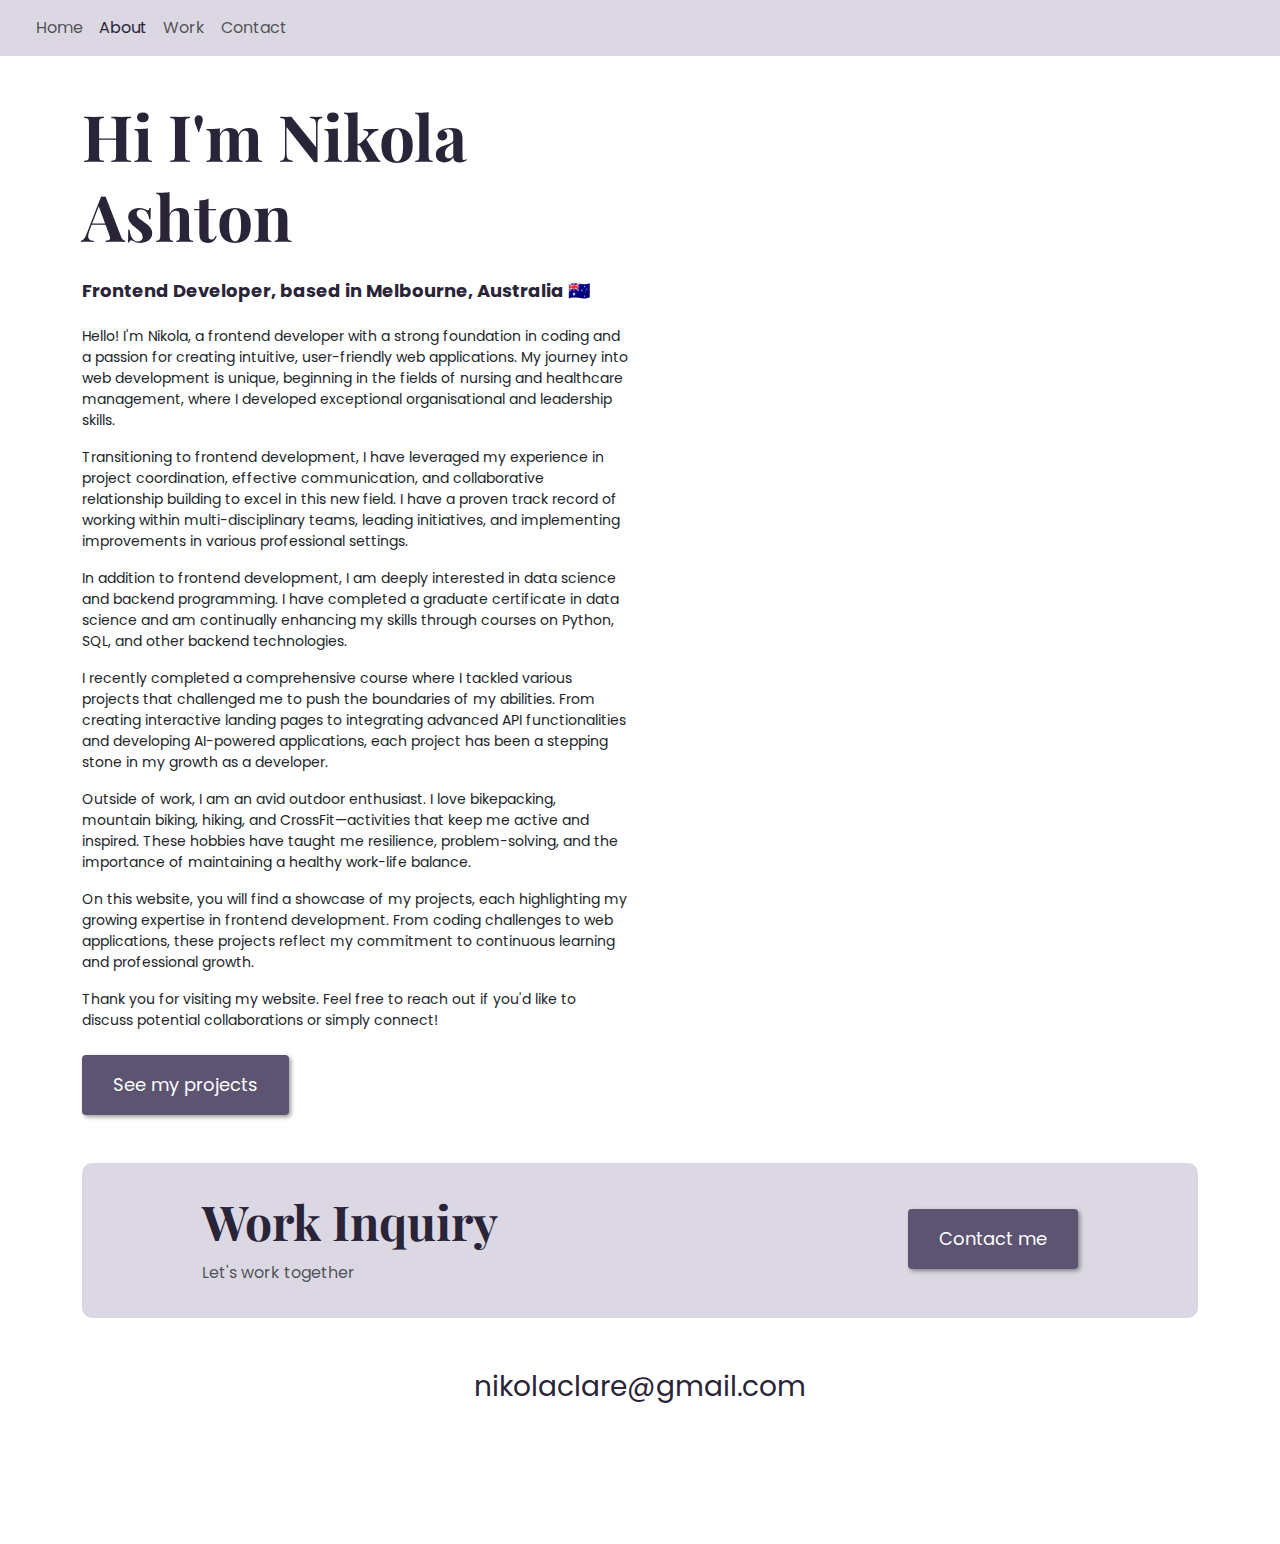
==== about.html @ 2be753b1 "Fixed nav bar to top and edited margins" ====
<!DOCTYPE html>
<html lang="en">

  <head>
    <meta charset="UTF-8">
    <meta name="viewport" content="width=device-width, initial-scale=1.0">
    <title>Document</title>

    <link href="https://cdn.jsdelivr.net/npm/bootstrap@5.3.3/dist/css/bootstrap.min.css" rel="stylesheet"
      integrity="sha384-QWTKZyjpPEjISv5WaRU9OFeRpok6YctnYmDr5pNlyT2bRjXh0JMhjY6hW+ALEwIH" crossorigin="anonymous">
    <link rel="preconnect" href="https://fonts.googleapis.com">
    <link rel="preconnect" href="https://fonts.gstatic.com" crossorigin>
    <link
      href="https://fonts.googleapis.com/css2?family=Playfair+Display:ital,wght@0,400..900;1,400..900&family=Poppins:ital,wght@0,100;0,200;0,300;0,400;0,500;0,600;0,700;0,800;0,900;1,100;1,200;1,300;1,400;1,500;1,600;1,700;1,800;1,900&display=swap"
      rel="stylesheet">
    <link rel="stylesheet" href="styles/app.css">

    <script src="https://cdn.jsdelivr.net/npm/bootstrap@5.3.3/dist/js/bootstrap.bundle.min.js"
      integrity="sha384-YvpcrYf0tY3lHB60NNkmXc5s9fDVZLESaAA55NDzOxhy9GkcIdslK1eN7N6jIeHz"
      crossorigin="anonymous"></script>
    <script src="https://kit.fontawesome.com/2a27fbf29f.js" crossorigin="anonymous"></script>

  </head>

  <body>
    <nav class="navbar fixed-top navbar-expand-lg navbar-light">
      <div class="container-fluid">
        <a class="navbar-brand" href="/"><i class="fa-solid fa-house"></i></a>
        <button class="navbar-toggler" type="button" data-bs-toggle="collapse" data-bs-target="#navbarNav"
          aria-controls="navbarNav" aria-expanded="false" aria-label="Toggle navigation">
          <span class="navbar-toggler-icon"></span>
        </button>
        <div class="collapse navbar-collapse" id="navbarNav">
          <ul class="navbar-nav">
            <li class="nav-item">
              <a class="nav-link" aria-current="page" href="/">Home</a>
            </li>
            <li class="nav-item">
              <a class="nav-link active" aria-current="page" href="/about.html">About</a>
            </li>
            <li class="nav-item">
              <a class="nav-link" href="/work.html">Work</a>
            </li>
            <li class="nav-item">
              <a class="nav-link" href="/contact.html">Contact</a>
            </li>
          </ul>
        </div>
      </div>
    </nav>
    <div class="content-container container mt-5">
      <div class="row">
        <div class="col-lg-6 mt-5">
          <div class="content">
            <h1 class="mb-4">
              Hi I'm Nikola Ashton
            </h1>
            <h2 class="mb-4">
              Frontend Developer, based in Melbourne, Australia 🇦🇺
            </h2>
            <p>
              Hello! I'm Nikola, a frontend developer with a strong foundation in coding and a passion for creating intuitive,
              user-friendly web applications. My journey into web development is unique, beginning in the fields of nursing and
              healthcare management, where I developed exceptional organisational and leadership skills.
            </p>
            <p>
              Transitioning to frontend development, I have leveraged my experience in project coordination, effective communication,
              and collaborative relationship building to excel in this new field. I have a proven track record of working within
              multi-disciplinary teams, leading initiatives, and implementing improvements in various professional settings.
            </p>
            <p>
              In addition to frontend development, I am deeply interested in data science and backend programming. I have completed a
              graduate certificate in data science and am continually enhancing my skills through courses on Python, SQL, and other
              backend technologies.
            </p>
            <p>
              I recently completed a comprehensive course where I tackled various projects that challenged me to push the boundaries
              of my abilities. From creating interactive landing pages to integrating advanced API functionalities and developing
              AI-powered applications, each project has been a stepping stone in my growth as a developer.
            </p>
            <p>
              Outside of work, I am an avid outdoor enthusiast. I love bikepacking, mountain biking, hiking, and
              CrossFit—activities
              that keep me active and inspired. These hobbies have taught me resilience, problem-solving, and the
              importance of
              maintaining a healthy work-life balance.
            </p>
            <p>
              On this website, you will find a showcase of my projects, each highlighting my growing expertise in
              frontend
              development. From coding challenges to web applications, these projects reflect my commitment to
              continuous learning and
              professional growth.
            </p>
            <p>
              Thank you for visiting my website. Feel free to reach out if you'd like to discuss potential
              collaborations or simply connect!
            </p>
            <a href="#" class="btn btn-branding mt-2">See my projects</a>
          </div>
        </div>
        <div class="col-lg-6 mt-5">
          <img src="images/headshot.png" alt="" class="img-fluid">
        </div>
      </div>
    </div>
    <div class="container mt-5">
      <div class="contact-box d-flex justify-content-between mb-5 d-none d-md-flex">
        <div>
          <h3>
            Work Inquiry
          </h3>
          <p class="text-muted">
            Let's work together
          </p>
        </div>
        <div>
          <a href="" class="btn btn-branding mt-3">Contact me</a>
        </div>
      </div>
      <footer class="text-center mb-5">
        <a href="mailto:nikolaclare@gmail.com" class="email-link">nikolaclare@gmail.com</a>
        <div class="social-links d-flex justify-content-center mt-3">
          <a href="https://github.com/nikolaclare" target="_blank"><i class="fa-brands fa-square-instagram"></i></a>
          <a href="https://github.com/nikolaclare" target="_blank"><i class="fa-brands fa-square-github"></i></a>
          <a href="https://www.linkedin.com/in/nikola-ashton/" target="_blank"><i class="fa-brands fa-linkedin"></i></a>
        </div>
      </footer>
    </div>
  </body>

</html>
---- styles/app.css ----
:root {
  --heading-font-family: "Playfair Display", serif;
  --default-font-family: "Poppins", sans-serif;
  --branding-color: #5c5470;
  --secondary-color: #dbd8e3;
  --third-color: #352f44;
  --fourth-color: #2a2438;
}

body {
  font-family: var(--default-font-family);
}

nav {
  background-color: var(--secondary-color);
}

h1, h2, h3, h4, h5, h6 {
  font-family: var(--heading-font-family);
  color: var(--fourth-color);
  font-weight: bold;
}

h1 {
  font-size: 96px;
  line-height: 1.5;
}

h2 {
  font-size: 64px;
}

h3 {
  font-size: 48px;
}

p {
  font-weight: normal;
  font-size: 16px;
  line-height: 30px;
}

img {
  border-radius: 10px;
}

footer .email-link {
  color: var(--fourth-color);
  font-size: 28px;
  text-decoration: none;
  transition: all 100ms ease-in-out;
}

footer .email-link:hover {
  color: var(--branding-color);
}

footer .fa-brands {
  font-size: 48px;
  color: var(--branding-color);
  margin: 0 20px;
  transition: all 100ms ease-in-out;
}

footer .fa-brands:hover {
  color: var(--secondary-color);
}

.active {
  color:var(--fourth-color) !important;
}

.fa-house {
  color: var(--fourth-color);
}

.hero {
  background-color: var(--secondary-color);
  text-align: center;
  padding: 160px 20px;
}

.hero p {
  font-size: 36px;
  font-weight: bold;
  color: var(--third-color);
  margin: 0;
}

.hero h2 {
  font-size: 24px;
  color: var(--third-color);
  line-height: 1.5;
  font-weight: normal;
  font-family: var(--heading-font-family);
}

.btn-branding {
  background-color: var(--branding-color);
  color: white;
  font-weight: medium;
  font-size: 18px;
  border-radius: 4px;
  padding: 15px 30px;
  line-height: 28px;
  box-shadow: 2px 2px 4px rgba(0, 0, 0, 0.4);
  transition: all 100ms ease-in-out;
}

:hover.btn-branding {
  background-color: var(--fourth-color);
  color: var(--secondary-color);
  border: 1px solid var(--fourth-color);
  border-radius: 4px;
  font-size: 18px;
  line-height: 28px;
  padding: 15px 30px;
}

.btn-branding-outline {
  color: var(--branding-color);
  border: 1px solid var(--branding-color);
  border-radius: 4px;
  font-size: 18px;
  line-height: 28px;
  padding: 15px 30px;
  box-shadow: 2px 2px 4px rgba(0, 0, 0, 0.4);
  transition: all 100ms ease-in-out;
}

:hover.btn-branding-outline {
  background-color: var(--third-color);
  color: var(--secondary-color);
  font-weight: medium;
  font-size: 18px;
  border-radius: 4px;
  padding: 15px 30px;
  line-height: 28px;
}

.content-container {
  margin-top: 100px;
}

.content h1 {
  font-size: 64px;
  line-height: 80px;
}

.content h2 {
  font-size: 18px;
  font-family: var(--default-font-family);
}

.content h3 {
  font-family: var(--default-font-family);
  font-size: 24px;
  line-height: 1.5;
}

.content p {
  font-size: 14px;
  line-height: 1.5;
}

.content .skills-used {
  font-size: 14px;
}

.contact-box {
  background-color: var(--secondary-color);
  padding: 30px 120px;
  border-radius: 10px;
}

.contact-box p {
  margin: 0;
}

@media (max-width: 900px) {
  h1, .content h1 {
    font-size: 48px;
    line-height: 1;
  }
  h2 {
    font-size: 32px;
    margin-top: 18px;
  }
  .hero {
    padding: 80px 20px;
  }
  .hero p {
    font-size : 18px;
    font-weight: normal;
  }
  .project-description {
    padding-bottom: 60px;
    text-align: center;
  }
  .content {
    text-align: center;
    padding-bottom: 60px;
  }
  .skills-used li {
    list-style-type: none;
  }
}
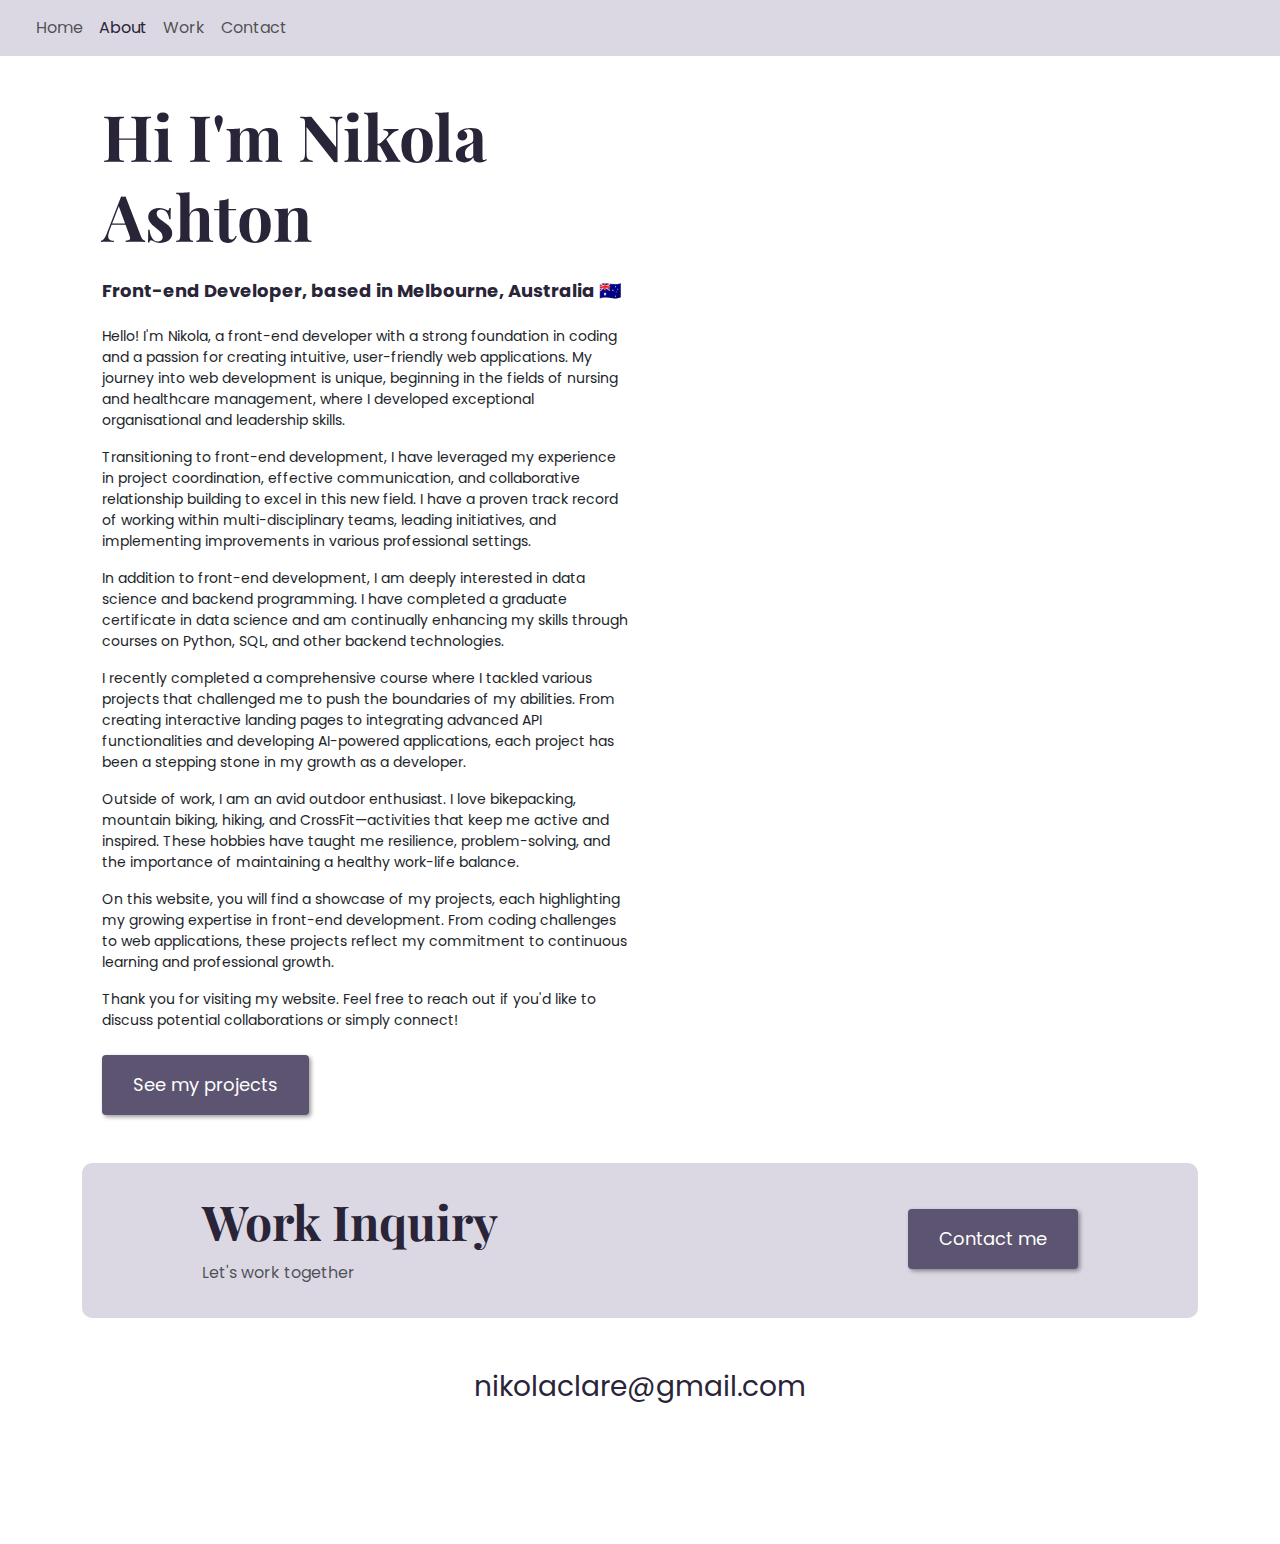
==== commit b4f5fa4f: "Fixed spelling and padding, remove instagram link" ====
--- a/about.html
+++ b/about.html
@@ -56,20 +56,20 @@
               Hi I'm Nikola Ashton
             </h1>
             <h2 class="mb-4">
-              Frontend Developer, based in Melbourne, Australia 🇦🇺
+              Front-end Developer, based in Melbourne, Australia 🇦🇺
             </h2>
             <p>
-              Hello! I'm Nikola, a frontend developer with a strong foundation in coding and a passion for creating intuitive,
+              Hello! I'm Nikola, a front-end developer with a strong foundation in coding and a passion for creating intuitive,
               user-friendly web applications. My journey into web development is unique, beginning in the fields of nursing and
               healthcare management, where I developed exceptional organisational and leadership skills.
             </p>
             <p>
-              Transitioning to frontend development, I have leveraged my experience in project coordination, effective communication,
+              Transitioning to front-end development, I have leveraged my experience in project coordination, effective communication,
               and collaborative relationship building to excel in this new field. I have a proven track record of working within
               multi-disciplinary teams, leading initiatives, and implementing improvements in various professional settings.
             </p>
             <p>
-              In addition to frontend development, I am deeply interested in data science and backend programming. I have completed a
+              In addition to front-end development, I am deeply interested in data science and backend programming. I have completed a
               graduate certificate in data science and am continually enhancing my skills through courses on Python, SQL, and other
               backend technologies.
             </p>
@@ -87,7 +87,7 @@
             </p>
             <p>
               On this website, you will find a showcase of my projects, each highlighting my growing expertise in
-              frontend
+              front-end
               development. From coding challenges to web applications, these projects reflect my commitment to
               continuous learning and
               professional growth.
@@ -96,7 +96,7 @@
               Thank you for visiting my website. Feel free to reach out if you'd like to discuss potential
               collaborations or simply connect!
             </p>
-            <a href="#" class="btn btn-branding mt-2">See my projects</a>
+            <a href="/work.html" class="btn btn-branding mt-2">See my projects</a>
           </div>
         </div>
         <div class="col-lg-6 mt-5">
@@ -121,7 +121,6 @@
       <footer class="text-center mb-5">
         <a href="mailto:nikolaclare@gmail.com" class="email-link">nikolaclare@gmail.com</a>
         <div class="social-links d-flex justify-content-center mt-3">
-          <a href="https://github.com/nikolaclare" target="_blank"><i class="fa-brands fa-square-instagram"></i></a>
           <a href="https://github.com/nikolaclare" target="_blank"><i class="fa-brands fa-square-github"></i></a>
           <a href="https://www.linkedin.com/in/nikola-ashton/" target="_blank"><i class="fa-brands fa-linkedin"></i></a>
         </div>
--- a/styles/app.css
+++ b/styles/app.css
@@ -70,6 +70,17 @@
   color:var(--fourth-color) !important;
 }
 
+.contact-link {
+  color: var(--branding-color);
+  font-size: 18px;
+  text-decoration: none;
+  transition: all 100ms ease-in-out;
+}
+
+.contact-link:hover {
+  color: var(--fourth-color);
+}
+
 .fa-house {
   color: var(--fourth-color);
 }
@@ -142,6 +153,10 @@
   margin-top: 100px;
 }
 
+.content {
+  margin-left: 20px;
+}
+
 .content h1 {
   font-size: 64px;
   line-height: 80px;
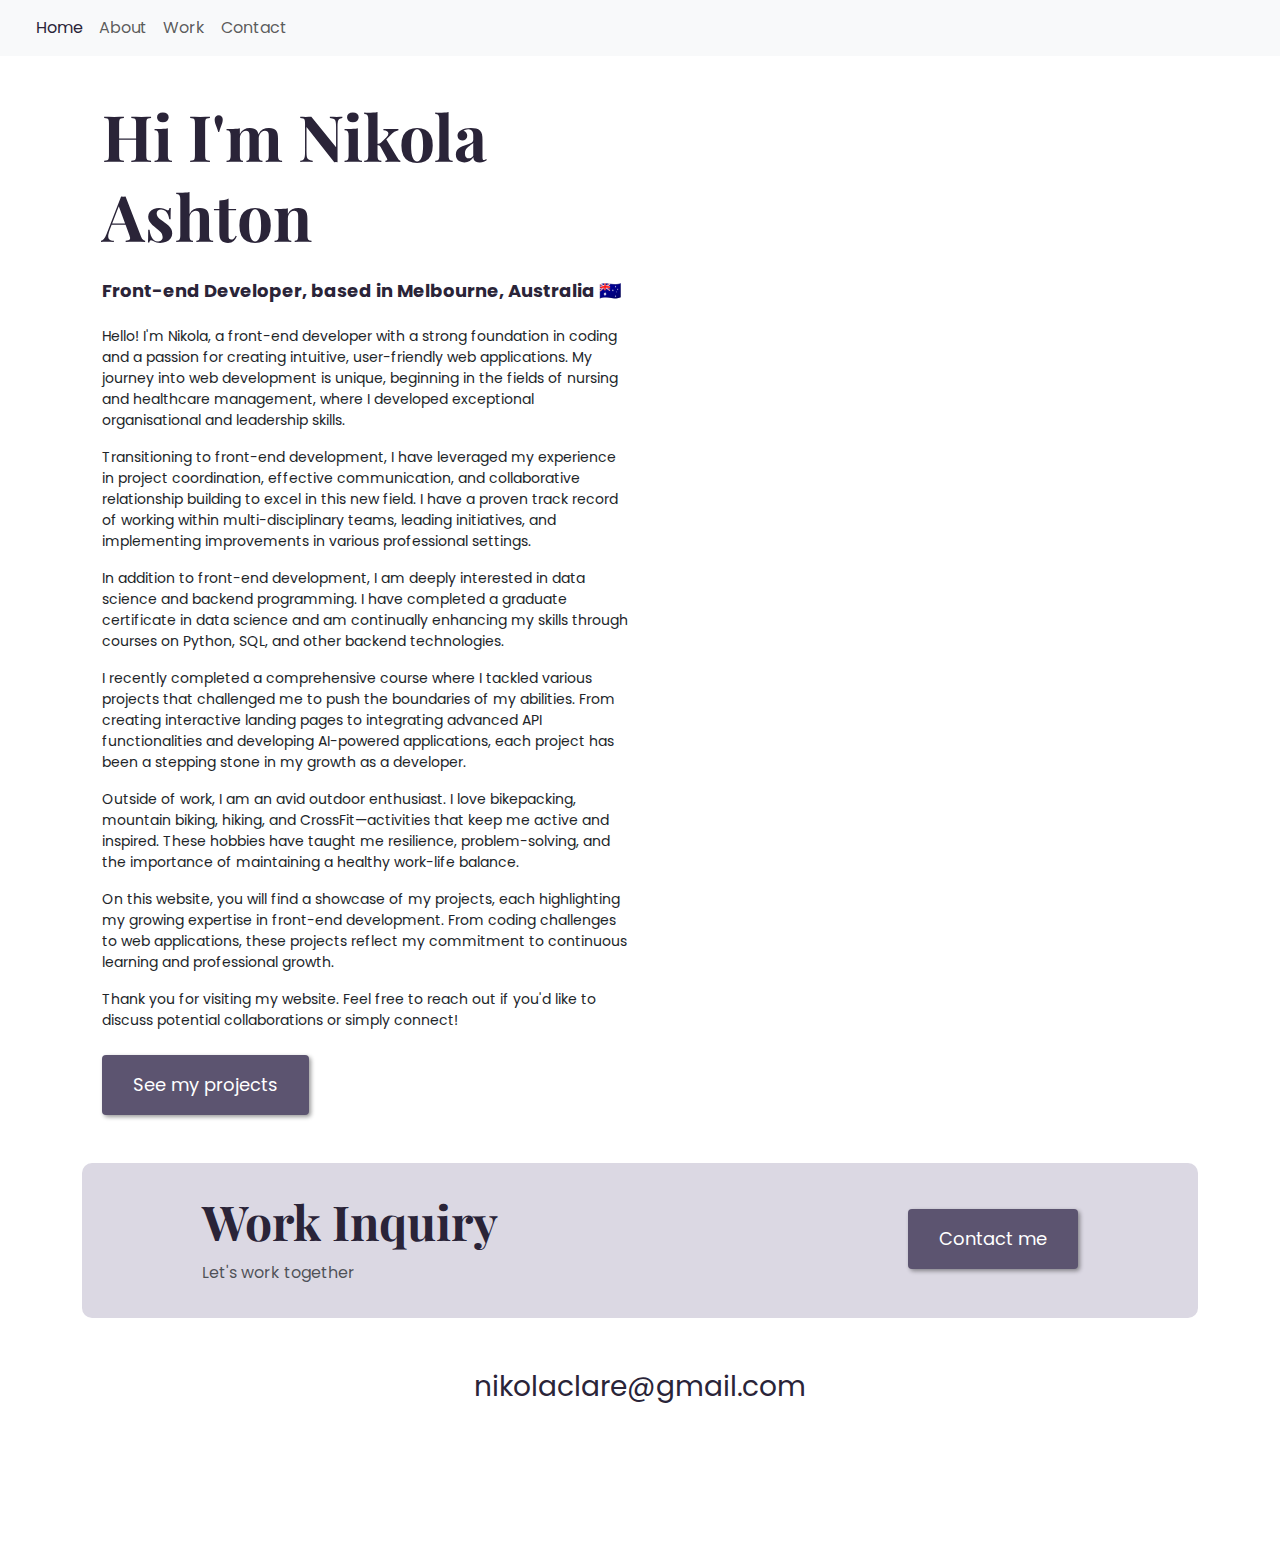
==== commit cad35cfc: "Updated nav bars to ensure SEO friendly" ====
--- a/about.html
+++ b/about.html
@@ -4,7 +4,8 @@
   <head>
     <meta charset="UTF-8">
     <meta name="viewport" content="width=device-width, initial-scale=1.0">
-    <title>Document</title>
+    <meta name="description" content="Learn more about Nikola Ashton, a front-end developer with a background in quality improvement and healthcare management, based in Melbourne, Australia.">
+    <title>About Nikola Ashton - Front-end Developer | Melbourne, Australia</title>
 
     <link href="https://cdn.jsdelivr.net/npm/bootstrap@5.3.3/dist/css/bootstrap.min.css" rel="stylesheet"
       integrity="sha384-QWTKZyjpPEjISv5WaRU9OFeRpok6YctnYmDr5pNlyT2bRjXh0JMhjY6hW+ALEwIH" crossorigin="anonymous">
@@ -23,9 +24,10 @@
   </head>
 
   <body>
-    <nav class="navbar fixed-top navbar-expand-lg navbar-light">
+    <nav class="navbar fixed-top navbar-expand-lg navbar-light bg-light">
       <div class="container-fluid">
-        <a class="navbar-brand" href="/"><i class="fa-solid fa-house"></i></a>
+        <a class="navbar-brand" href="/" title="Home - Nikola Ashton, Front-End Developer"><i
+            class="fa-solid fa-house"></i></a>
         <button class="navbar-toggler" type="button" data-bs-toggle="collapse" data-bs-target="#navbarNav"
           aria-controls="navbarNav" aria-expanded="false" aria-label="Toggle navigation">
           <span class="navbar-toggler-icon"></span>
@@ -33,16 +35,20 @@
         <div class="collapse navbar-collapse" id="navbarNav">
           <ul class="navbar-nav">
             <li class="nav-item">
-              <a class="nav-link" aria-current="page" href="/">Home</a>
+              <a class="nav-link active" aria-current="page" href="/"
+                title="Home - Nikola Ashton, Front-End Developer">Home</a>
             </li>
             <li class="nav-item">
-              <a class="nav-link active" aria-current="page" href="/about.html">About</a>
+              <a class="nav-link" aria-current="page" href="/about.html"
+                title="About Nikola Ashton - Front-End Developer in Melbourne, Australia">About</a>
             </li>
             <li class="nav-item">
-              <a class="nav-link" href="/work.html">Work</a>
+              <a class="nav-link" href="/work.html"
+                title="Nikola Ashton's Portfolio - Front-End Developer Projects">Work</a>
             </li>
             <li class="nav-item">
-              <a class="nav-link" href="/contact.html">Contact</a>
+              <a class="nav-link" href="/contact.html"
+                title="Contact Nikola Ashton - Front-End Developer in Melbourne, Australia">Contact</a>
             </li>
           </ul>
         </div>
@@ -115,7 +121,7 @@
           </p>
         </div>
         <div>
-          <a href="" class="btn btn-branding mt-3">Contact me</a>
+          <a href="/contact.html" class="btn btn-branding mt-3">Contact me</a>
         </div>
       </div>
       <footer class="text-center mb-5">
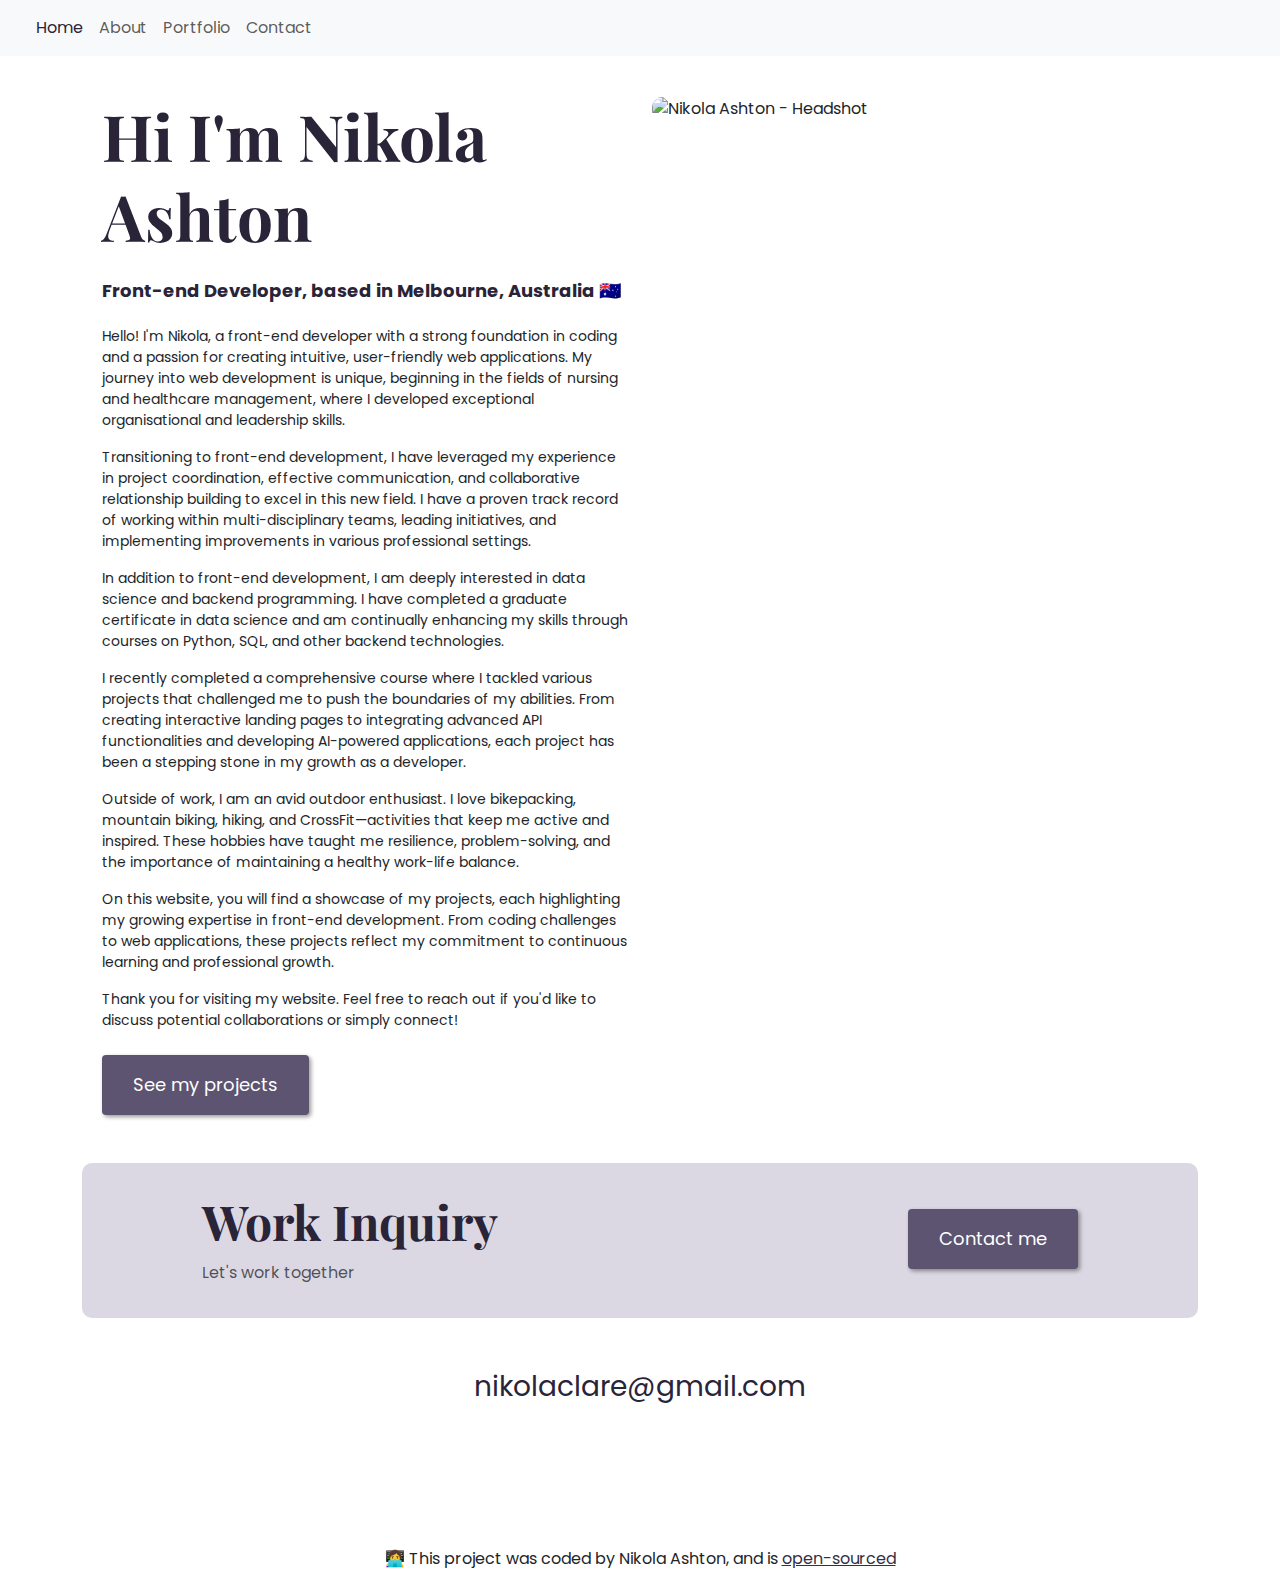
==== commit 696d75b4: "Made website SEO friendly, and responsive" ====
--- a/about.html
+++ b/about.html
@@ -43,8 +43,8 @@
                 title="About Nikola Ashton - Front-End Developer in Melbourne, Australia">About</a>
             </li>
             <li class="nav-item">
-              <a class="nav-link" href="/work.html"
-                title="Nikola Ashton's Portfolio - Front-End Developer Projects">Work</a>
+              <a class="nav-link" href="/portfolio.html"
+                title="Nikola Ashton's Portfolio - Front-End Developer Projects">Portfolio</a>
             </li>
             <li class="nav-item">
               <a class="nav-link" href="/contact.html"
@@ -102,11 +102,11 @@
               Thank you for visiting my website. Feel free to reach out if you'd like to discuss potential
               collaborations or simply connect!
             </p>
-            <a href="/work.html" class="btn btn-branding mt-2">See my projects</a>
+            <a href="/portfolio.html" class="btn btn-branding mt-2" title="Explore Nikola Ashton's Portfolio">See my projects</a>
           </div>
         </div>
         <div class="col-lg-6 mt-5">
-          <img src="images/headshot.png" alt="" class="img-fluid">
+          <img src="images/headshot.png" alt="Nikola Ashton - Headshot" class="img-fluid">
         </div>
       </div>
     </div>
@@ -121,16 +121,20 @@
           </p>
         </div>
         <div>
-          <a href="/contact.html" class="btn btn-branding mt-3">Contact me</a>
+          <a href="/contact.html" class="btn btn-branding mt-3" title="Reach Out to Nikola Ashton - Contact Page">Contact me</a>
         </div>
       </div>
       <footer class="text-center mb-5">
-        <a href="mailto:nikolaclare@gmail.com" class="email-link">nikolaclare@gmail.com</a>
+        <a href="mailto:nikolaclare@gmail.com" class="email-link" title="Contact Nikola Ashton via Email">nikolaclare@gmail.com</a>
         <div class="social-links d-flex justify-content-center mt-3">
-          <a href="https://github.com/nikolaclare" target="_blank"><i class="fa-brands fa-square-github"></i></a>
-          <a href="https://www.linkedin.com/in/nikola-ashton/" target="_blank"><i class="fa-brands fa-linkedin"></i></a>
+          <a href="https://github.com/nikolaclare" target="_blank" title="Explore Nikola Ashton's GitHub Repositories"><i class="fa-brands fa-square-github"></i></a>
+          <a href="https://www.linkedin.com/in/nikola-ashton/" target="_blank" title="Connect with Nikola Ashton on LinkedIn"><i class="fa-brands fa-linkedin"></i></a>
         </div>
       </footer>
+      <p class="text-center mt-4">
+        👩‍💻 This project was coded by Nikola Ashton, and is <a href="https://github.com/nikolaclare/portfolio-project"
+          target="_blank" title="View the open-source code on GitHub" class="repository-link">open-sourced</a>
+      </p>
     </div>
   </body>
 
--- a/styles/app.css
+++ b/styles/app.css
@@ -192,6 +192,10 @@
   margin: 0;
 }
 
+.repository-link {
+  color: var(--third-color);
+}
+
 @media (max-width: 900px) {
   h1, .content h1 {
     font-size: 48px;
@@ -209,7 +213,6 @@
     font-weight: normal;
   }
   .project-description {
-    padding-bottom: 60px;
     text-align: center;
   }
   .content {
@@ -219,4 +222,10 @@
   .skills-used li {
     list-style-type: none;
   }
+    .homepage-footer {
+    margin-top: 60px;
+  }
+  .portfolio-footer {
+    margin-top: -60px;
+  }
 }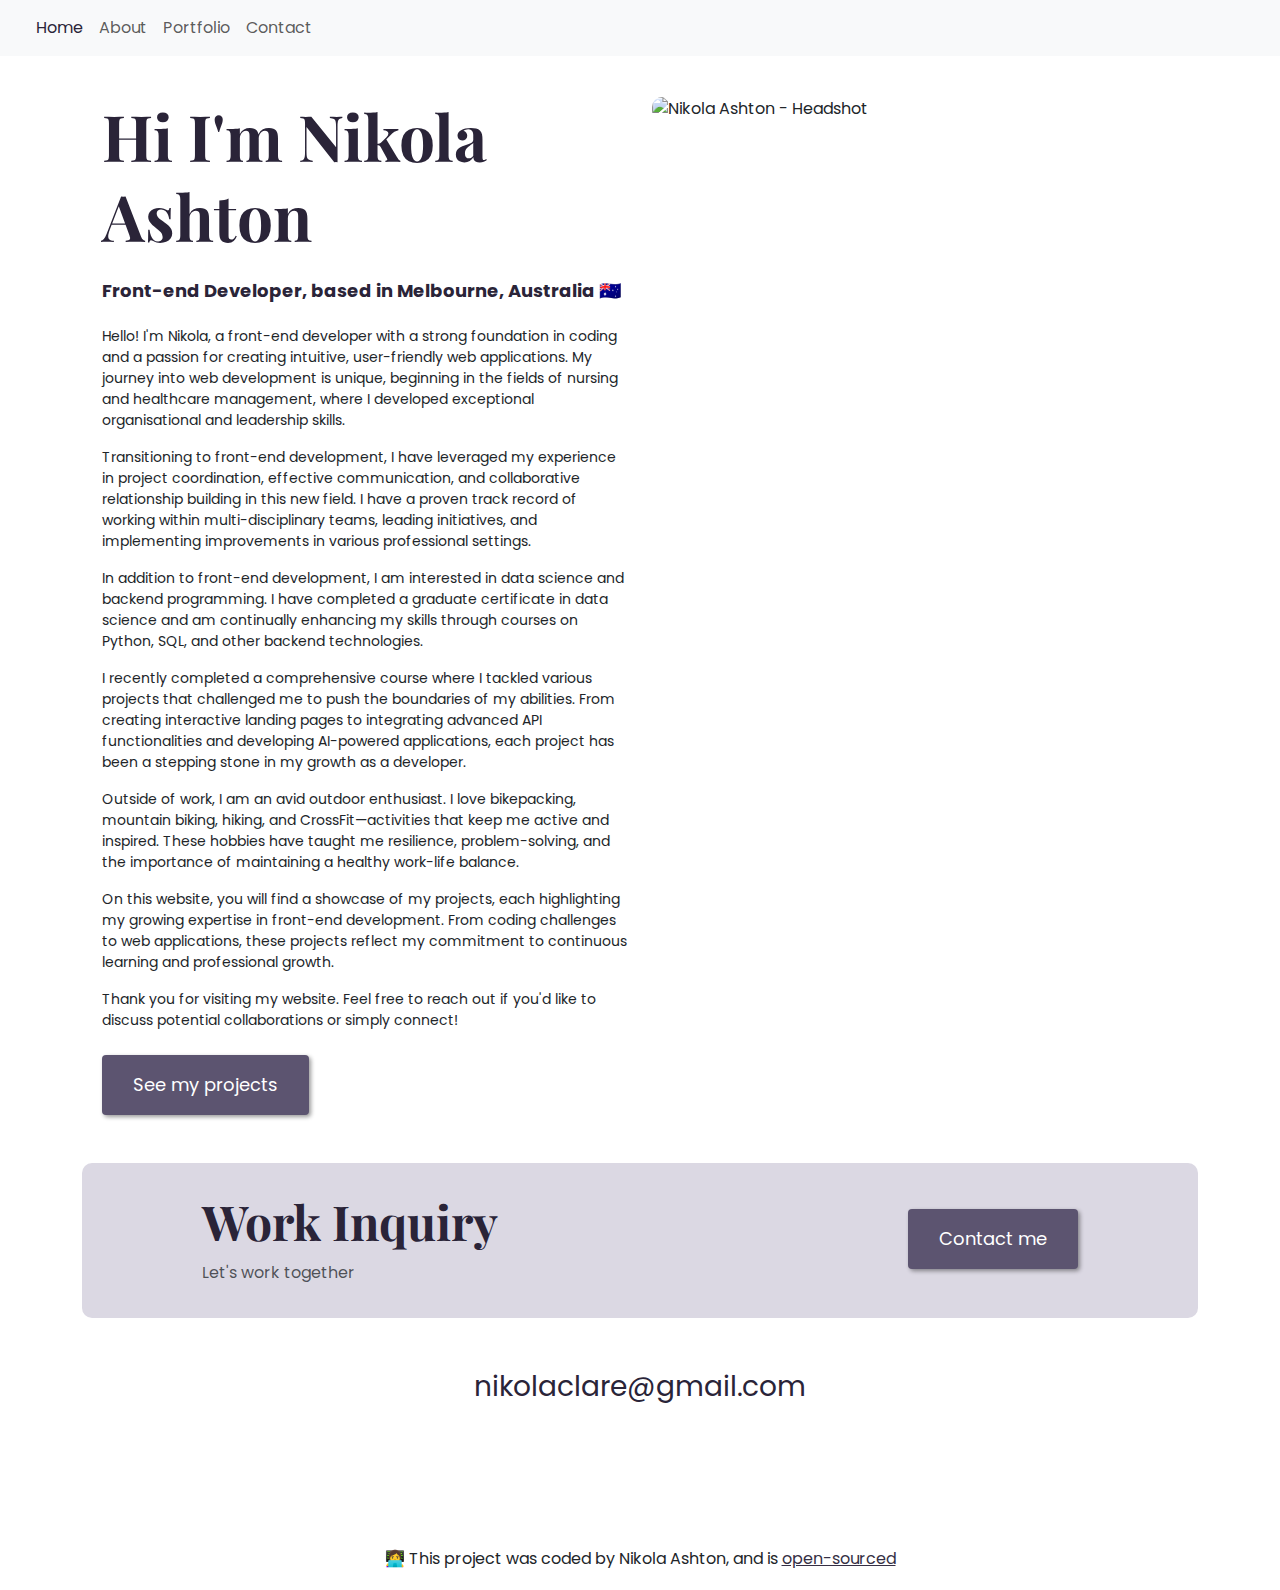
==== commit 94e6e649: "Added additional SEO friendly features" ====
--- a/about.html
+++ b/about.html
@@ -71,11 +71,11 @@
             </p>
             <p>
               Transitioning to front-end development, I have leveraged my experience in project coordination, effective communication,
-              and collaborative relationship building to excel in this new field. I have a proven track record of working within
+              and collaborative relationship building in this new field. I have a proven track record of working within
               multi-disciplinary teams, leading initiatives, and implementing improvements in various professional settings.
             </p>
             <p>
-              In addition to front-end development, I am deeply interested in data science and backend programming. I have completed a
+              In addition to front-end development, I am interested in data science and backend programming. I have completed a
               graduate certificate in data science and am continually enhancing my skills through courses on Python, SQL, and other
               backend technologies.
             </p>
